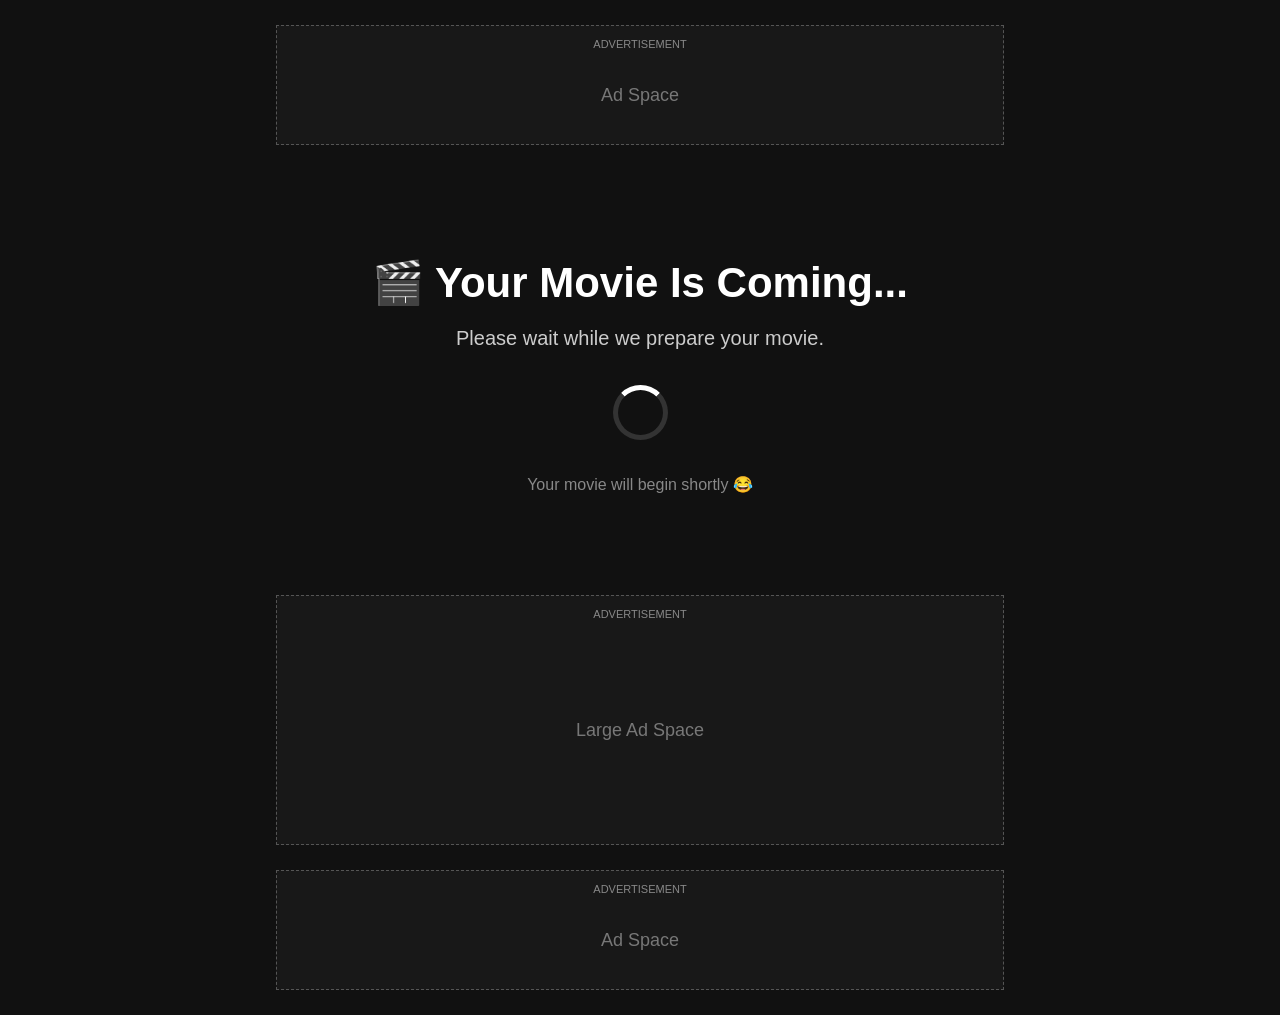
==== templates/index.html @ 4d14a94b "Initial Ad Learning Site" ====
<!DOCTYPE html>
<html lang="en">
<head>
    <meta charset="UTF-8">
    <meta name="viewport" content="width=device-width, initial-scale=1.0">

    <title>Movie Loading...</title>

    <link rel="stylesheet" href="/static/style.css">
</head>

<body>

    <!-- TOP AD -->
    <div class="ad-box">
        <span>ADVERTISEMENT</span>
        <div class="ad-placeholder">Ad Space</div>
    </div>

    <main>

        <h1>🎬 Your Movie Is Coming...</h1>

        <p class="message">
            Please wait while we prepare your movie.
        </p>

        <div class="loader"></div>

        <p class="small">
            Your movie will begin shortly 😂
        </p>

    </main>

    <!-- MIDDLE AD -->
    <div class="ad-box large">
        <span>ADVERTISEMENT</span>
        <div class="ad-placeholder">Large Ad Space</div>
    </div>

    <!-- BOTTOM AD -->
    <div class="ad-box">
        <span>ADVERTISEMENT</span>
        <div class="ad-placeholder">Ad Space</div>
    </div>

</body>
</html>
---- static/style.css ----
* {
    box-sizing: border-box;
}

body {
    margin: 0;
    font-family: Arial, sans-serif;
    background: #111;
    color: white;
    text-align: center;
}

.ad-box {
    width: min(728px, 90%);
    min-height: 120px;
    margin: 25px auto;
    padding: 12px;

    border: 1px dashed #555;
    background: #181818;
}

.ad-box.large {
    min-height: 250px;
}

.ad-box span {
    display: block;
    font-size: 11px;
    color: #888;
    margin-bottom: 10px;
}

.ad-placeholder {
    display: flex;
    align-items: center;
    justify-content: center;

    min-height: 70px;

    color: #777;
    font-size: 18px;
}

.large .ad-placeholder {
    min-height: 200px;
}

main {
    padding: 60px 20px;
}

h1 {
    font-size: 42px;
    margin-bottom: 20px;
}

.message {
    font-size: 20px;
    color: #ccc;
}

.small {
    color: #888;
}

.loader {
    width: 55px;
    height: 55px;

    margin: 35px auto;

    border: 5px solid #333;
    border-top: 5px solid white;

    border-radius: 50%;

    animation: spin 1s linear infinite;
}

@keyframes spin {
    to {
        transform: rotate(360deg);
    }
}
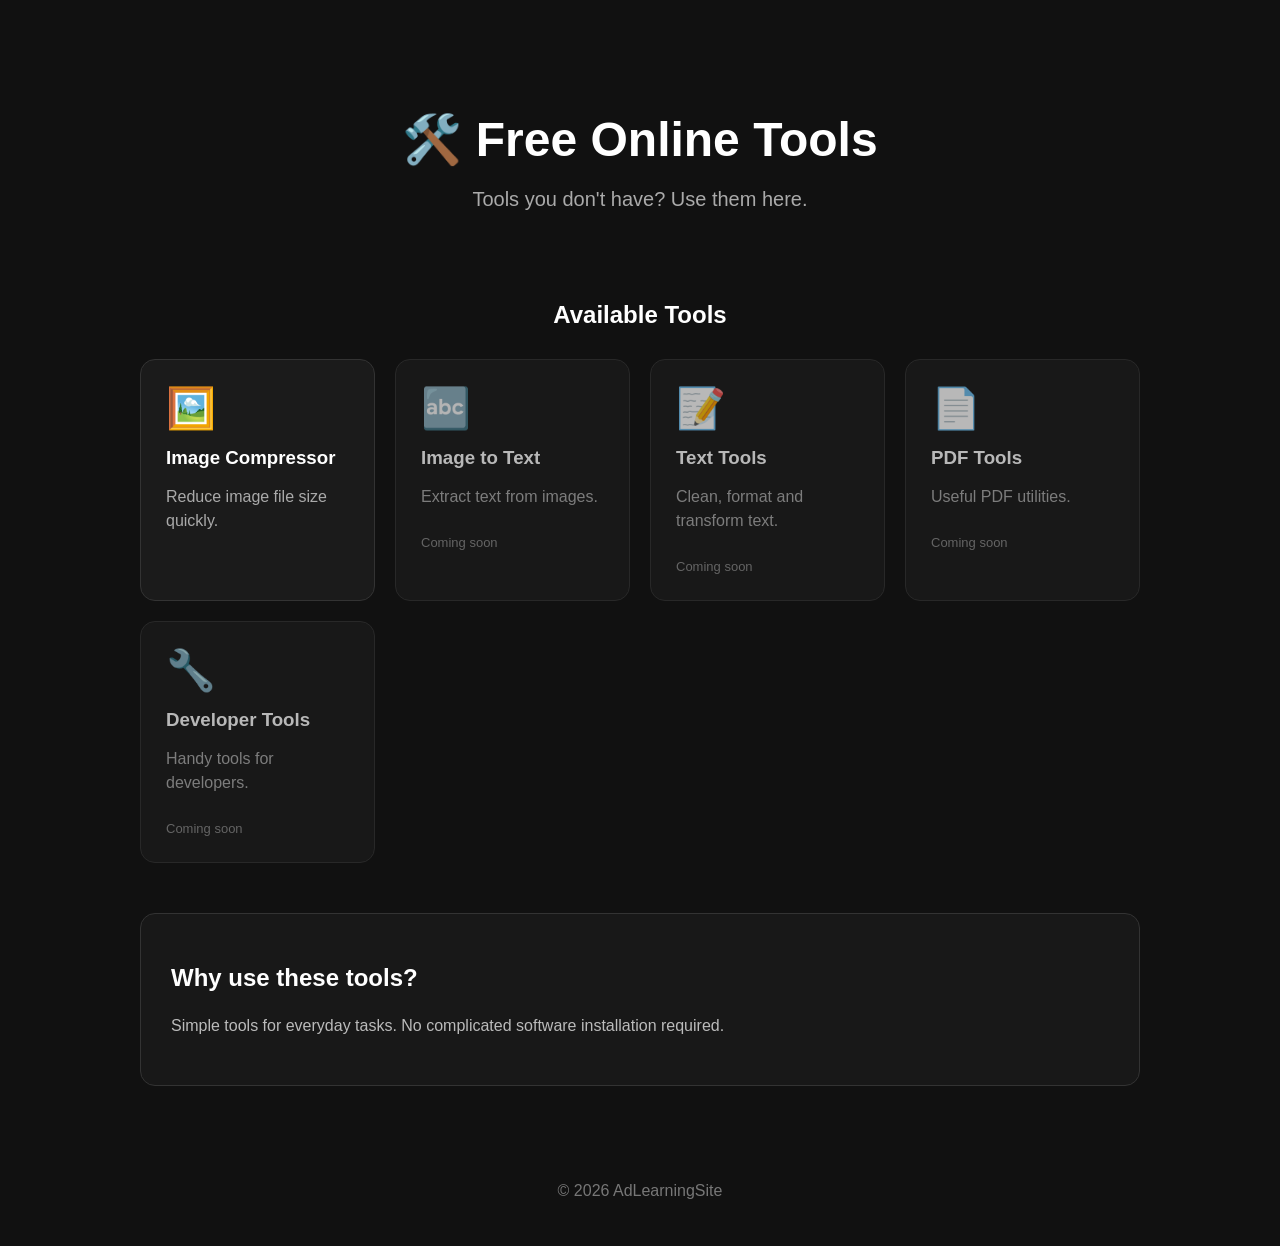
==== commit 86008b3d: "Add useful online tools homepage and image compressor" ====
--- a/templates/index.html
+++ b/templates/index.html
@@ -1,49 +1,139 @@
 <!DOCTYPE html>
 <html lang="en">
+
 <head>
+
     <meta charset="UTF-8">
     <meta name="viewport" content="width=device-width, initial-scale=1.0">
 
-    <title>Movie Loading...</title>
+    <title>AdLearningSite - Free Online Tools</title>
 
     <link rel="stylesheet" href="/static/style.css">
+
+    <!-- Google AdSense -->
+    <script async
+        src="https://pagead2.googlesyndication.com/pagead/js/adsbygoogle.js?client=ca-pub-5103140968395570"
+        crossorigin="anonymous"></script>
+
 </head>
 
 <body>
 
-    <!-- TOP AD -->
-    <div class="ad-box">
-        <span>ADVERTISEMENT</span>
-        <div class="ad-placeholder">Ad Space</div>
-    </div>
+    <header class="hero">
 
-    <main>
+        <h1>🛠️ Free Online Tools</h1>
 
-        <h1>🎬 Your Movie Is Coming...</h1>
-
-        <p class="message">
-            Please wait while we prepare your movie.
+        <p>
+            Tools you don't have? Use them here.
         </p>
 
-        <div class="loader"></div>
+    </header>
 
-        <p class="small">
-            Your movie will begin shortly 😂
-        </p>
+
+    <main class="container">
+
+        <h2>Available Tools</h2>
+
+
+        <div class="tools-grid">
+
+            <a href="/image-compressor" class="tool-card">
+
+                <div class="tool-icon">🖼️</div>
+
+                <h3>Image Compressor</h3>
+
+                <p>
+                    Reduce image file size quickly.
+                </p>
+
+            </a>
+
+
+            <div class="tool-card disabled">
+
+                <div class="tool-icon">🔤</div>
+
+                <h3>Image to Text</h3>
+
+                <p>
+                    Extract text from images.
+                </p>
+
+                <span>Coming soon</span>
+
+            </div>
+
+
+            <div class="tool-card disabled">
+
+                <div class="tool-icon">📝</div>
+
+                <h3>Text Tools</h3>
+
+                <p>
+                    Clean, format and transform text.
+                </p>
+
+                <span>Coming soon</span>
+
+            </div>
+
+
+            <div class="tool-card disabled">
+
+                <div class="tool-icon">📄</div>
+
+                <h3>PDF Tools</h3>
+
+                <p>
+                    Useful PDF utilities.
+                </p>
+
+                <span>Coming soon</span>
+
+            </div>
+
+
+            <div class="tool-card disabled">
+
+                <div class="tool-icon">🔧</div>
+
+                <h3>Developer Tools</h3>
+
+                <p>
+                    Handy tools for developers.
+                </p>
+
+                <span>Coming soon</span>
+
+            </div>
+
+        </div>
+
+
+        <section class="info">
+
+            <h2>Why use these tools?</h2>
+
+            <p>
+                Simple tools for everyday tasks.
+                No complicated software installation required.
+            </p>
+
+        </section>
 
     </main>
 
-    <!-- MIDDLE AD -->
-    <div class="ad-box large">
-        <span>ADVERTISEMENT</span>
-        <div class="ad-placeholder">Large Ad Space</div>
-    </div>
 
-    <!-- BOTTOM AD -->
-    <div class="ad-box">
-        <span>ADVERTISEMENT</span>
-        <div class="ad-placeholder">Ad Space</div>
-    </div>
+    <footer>
+
+        <p>
+            © 2026 AdLearningSite
+        </p>
+
+    </footer>
 
 </body>
+
 </html>
--- a/static/style.css
+++ b/static/style.css
@@ -2,84 +2,249 @@
     box-sizing: border-box;
 }
 
+
 body {
     margin: 0;
+
     font-family: Arial, sans-serif;
+
     background: #111;
     color: white;
-    text-align: center;
-}
-
-.ad-box {
-    width: min(728px, 90%);
-    min-height: 120px;
-    margin: 25px auto;
-    padding: 12px;
-
-    border: 1px dashed #555;
+}
+
+
+.hero {
+    text-align: center;
+
+    padding: 80px 20px 50px;
+}
+
+
+.hero h1 {
+    font-size: 48px;
+
+    margin-bottom: 15px;
+}
+
+
+.hero p {
+    font-size: 20px;
+
+    color: #aaa;
+}
+
+
+.container {
+    width: min(1000px, 90%);
+
+    margin: auto;
+}
+
+
+.container > h2 {
+    text-align: center;
+
+    margin-bottom: 30px;
+}
+
+
+.tools-grid {
+    display: grid;
+
+    grid-template-columns:
+        repeat(auto-fit, minmax(220px, 1fr));
+
+    gap: 20px;
+}
+
+
+.tool-card {
+    display: block;
+
+    padding: 25px;
+
+    min-height: 200px;
+
+    background: #1b1b1b;
+
+    border: 1px solid #333;
+
+    border-radius: 15px;
+
+    color: white;
+
+    text-decoration: none;
+
+    transition: transform 0.2s,
+                border-color 0.2s;
+}
+
+
+.tool-card:hover {
+    transform: translateY(-4px);
+
+    border-color: #777;
+}
+
+
+.tool-icon {
+    font-size: 40px;
+
+    margin-bottom: 15px;
+}
+
+
+.tool-card h3 {
+    margin: 10px 0;
+}
+
+
+.tool-card p {
+    color: #aaa;
+
+    line-height: 1.5;
+}
+
+
+.tool-card span {
+    display: inline-block;
+
+    margin-top: 10px;
+
+    font-size: 13px;
+
+    color: #888;
+}
+
+
+.disabled {
+    opacity: 0.7;
+}
+
+
+.info {
+    margin: 50px 0;
+
+    padding: 30px;
+
     background: #181818;
-}
-
-.ad-box.large {
-    min-height: 250px;
-}
-
-.ad-box span {
+
+    border-radius: 15px;
+
+    border: 1px solid #333;
+}
+
+
+.info p,
+.info li {
+    color: #bbb;
+
+    line-height: 1.7;
+}
+
+
+footer {
+    text-align: center;
+
+    padding: 30px;
+
+    color: #777;
+}
+
+
+.tool-page {
+    width: min(800px, 90%);
+
+    margin: 60px auto;
+}
+
+
+.back {
+    color: #aaa;
+
+    text-decoration: none;
+}
+
+
+.back:hover {
+    color: white;
+}
+
+
+.tool-page h1 {
+    font-size: 42px;
+
+    margin-top: 40px;
+}
+
+
+.tool-page > p {
+    color: #aaa;
+
+    font-size: 18px;
+}
+
+
+.upload-box {
+    margin-top: 40px;
+
+    padding: 40px;
+
+    background: #1b1b1b;
+
+    border: 1px solid #333;
+
+    border-radius: 15px;
+
+    text-align: center;
+}
+
+
+.upload-box label {
     display: block;
-    font-size: 11px;
-    color: #888;
-    margin-bottom: 10px;
-}
-
-.ad-placeholder {
-    display: flex;
-    align-items: center;
-    justify-content: center;
-
-    min-height: 70px;
-
-    color: #777;
-    font-size: 18px;
-}
-
-.large .ad-placeholder {
-    min-height: 200px;
-}
-
-main {
-    padding: 60px 20px;
-}
-
-h1 {
-    font-size: 42px;
+
     margin-bottom: 20px;
-}
-
-.message {
+
     font-size: 20px;
-    color: #ccc;
-}
-
-.small {
-    color: #888;
-}
-
-.loader {
-    width: 55px;
-    height: 55px;
-
-    margin: 35px auto;
-
-    border: 5px solid #333;
-    border-top: 5px solid white;
-
-    border-radius: 50%;
-
-    animation: spin 1s linear infinite;
-}
-
-@keyframes spin {
-    to {
-        transform: rotate(360deg);
-    }
+}
+
+
+.upload-box input {
+    display: block;
+
+    width: 100%;
+
+    margin-bottom: 25px;
+
+    padding: 15px;
+
+    background: #111;
+
+    color: white;
+
+    border: 1px solid #444;
+
+    border-radius: 8px;
+}
+
+
+button {
+    padding: 13px 25px;
+
+    border: none;
+
+    border-radius: 8px;
+
+    background: white;
+
+    color: black;
+
+    font-size: 16px;
+
+    cursor: pointer;
+}
+
+
+button:hover {
+    opacity: 0.85;
 }
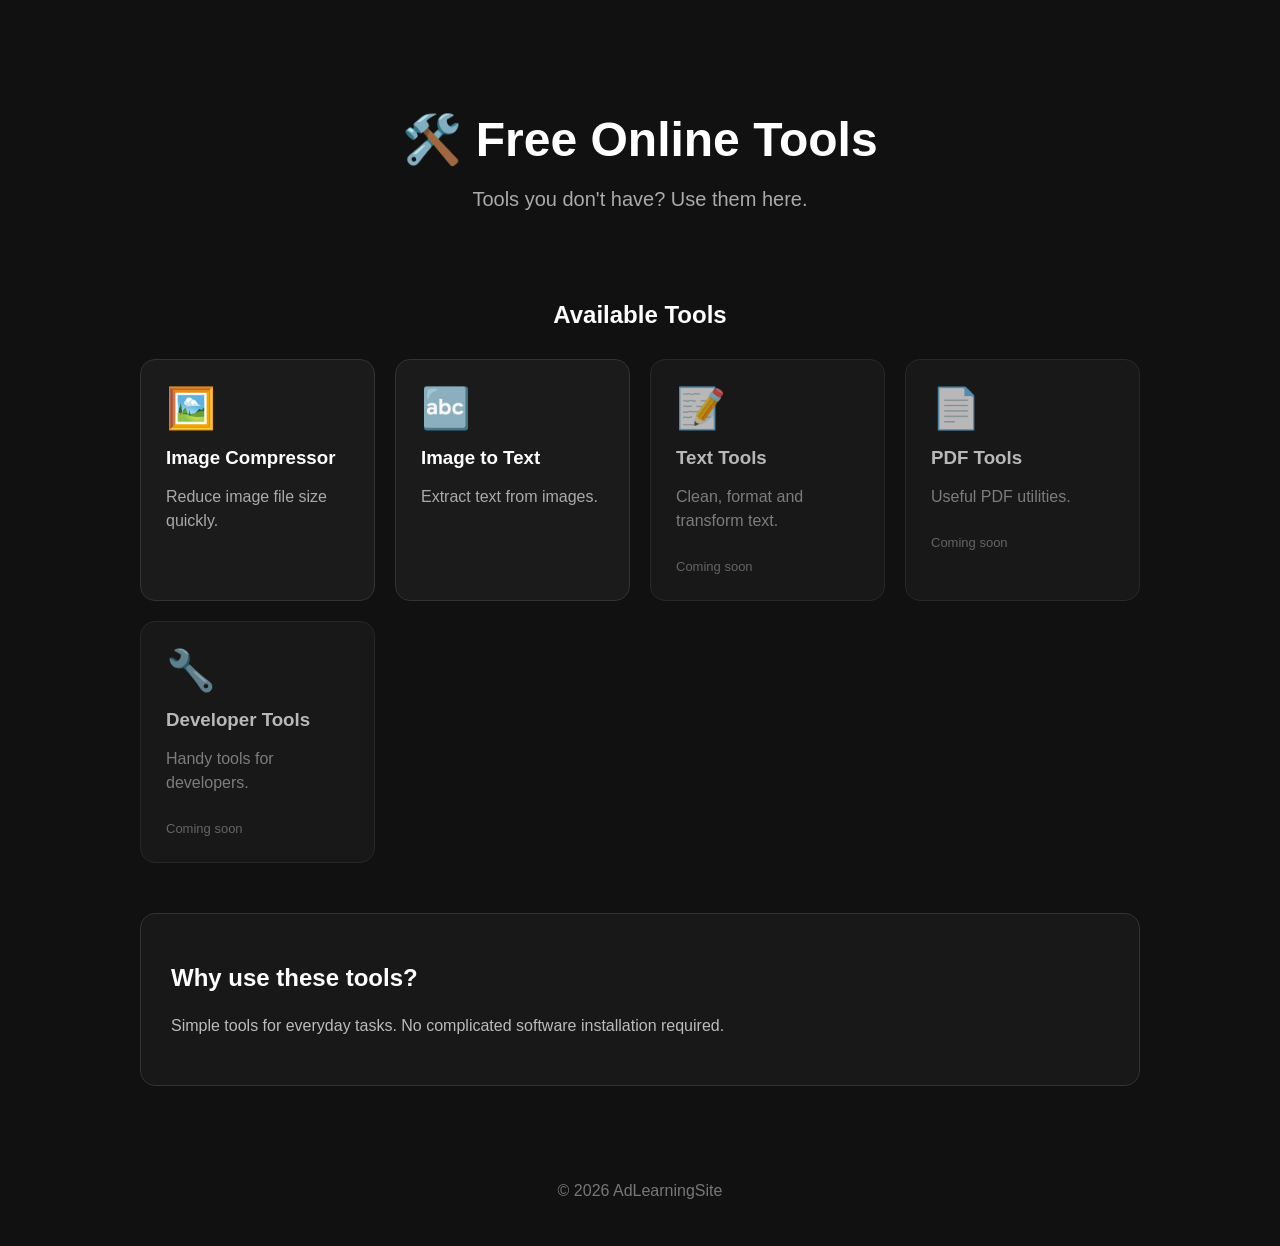
==== commit 8521203c: "Add image to text OCR tool" ====
--- a/templates/index.html
+++ b/templates/index.html
@@ -50,7 +50,7 @@
             </a>
 
 
-            <div class="tool-card disabled">
+            <a href="/image-to-text" class="tool-card">
 
                 <div class="tool-icon">🔤</div>
 
@@ -60,9 +60,7 @@
                     Extract text from images.
                 </p>
 
-                <span>Coming soon</span>
-
-            </div>
+            </a>
 
 
             <div class="tool-card disabled">
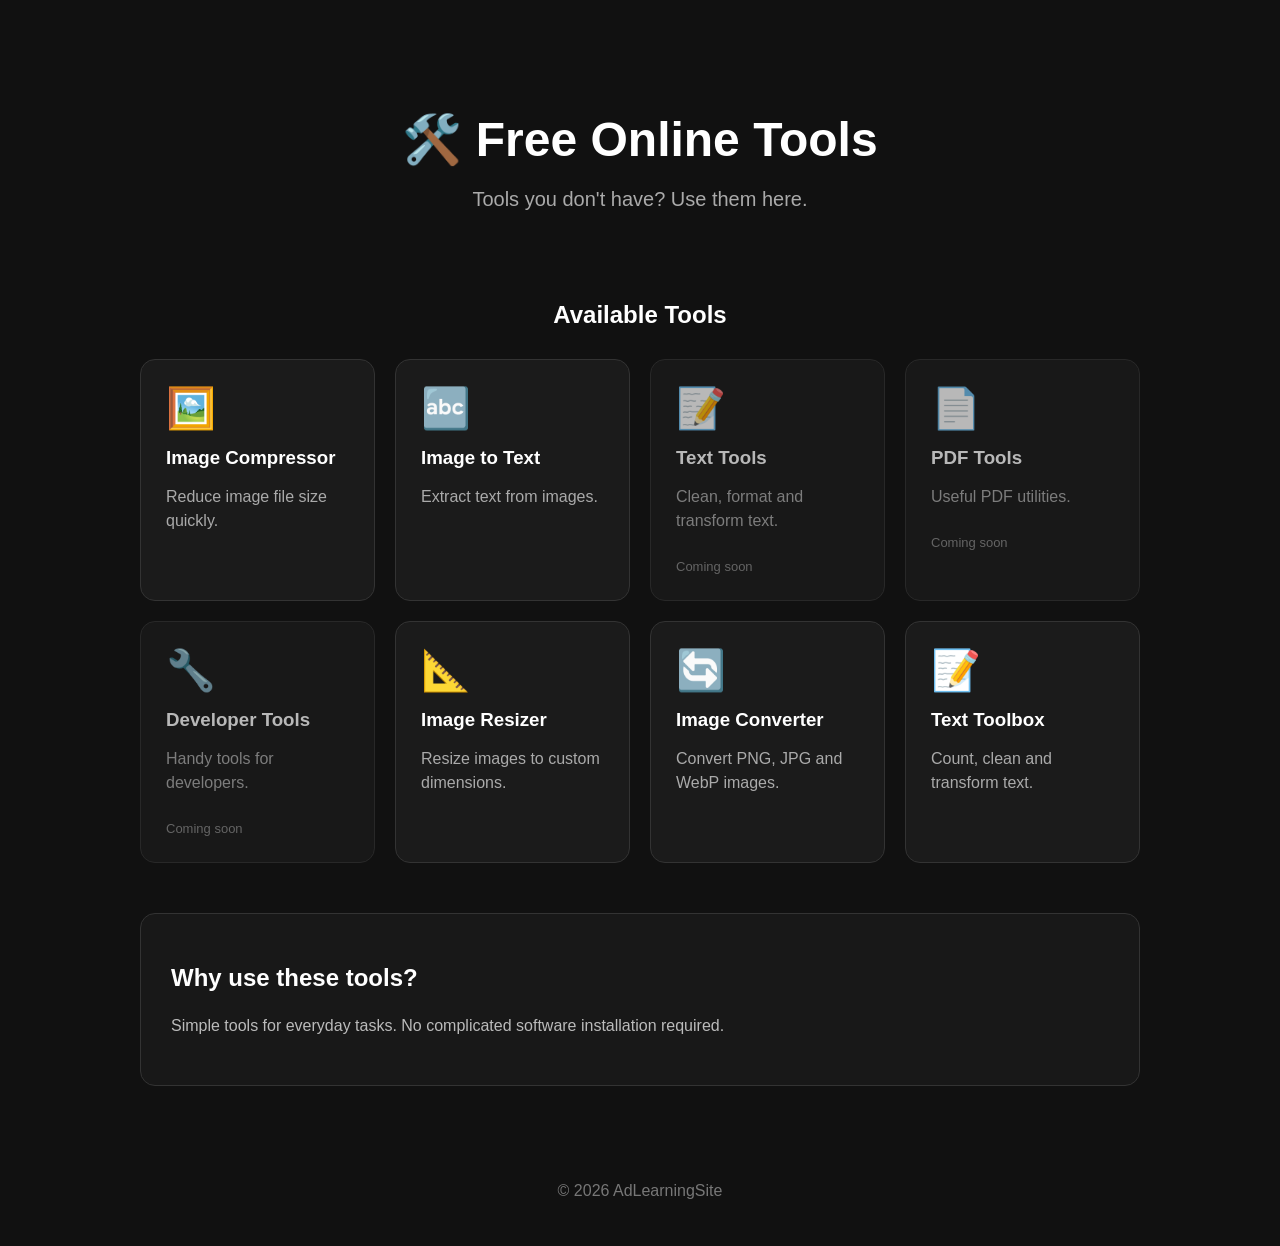
==== commit 8655021f: "Add text toolbox" ====
--- a/templates/index.html
+++ b/templates/index.html
@@ -107,6 +107,42 @@
 
             </div>
 
+            <a href="/image-resizer" class="tool-card">
+
+                <div class="tool-icon">📐</div>
+
+                <h3>Image Resizer</h3>
+
+                <p>
+                    Resize images to custom dimensions.
+                </p>
+
+            </a>
+
+            <a href="/image-converter" class="tool-card">
+
+                <div class="tool-icon">🔄</div>
+
+                <h3>Image Converter</h3>
+
+                <p>
+                    Convert PNG, JPG and WebP images.
+                </p>
+
+            </a>
+
+            <a href="/text-tools" class="tool-card">
+
+                <div class="tool-icon">📝</div>
+
+                <h3>Text Toolbox</h3>
+
+                <p>
+                    Count, clean and transform text.
+                </p>
+
+            </a>
+
         </div>
 
 
--- a/static/style.css
+++ b/static/style.css
@@ -247,4 +247,96 @@
 
 button:hover {
     opacity: 0.85;
+}
+
+.text-tool-box {
+    margin-top: 40px;
+
+    padding: 30px;
+
+    background: #1b1b1b;
+
+    border: 1px solid #333;
+
+    border-radius: 15px;
+}
+
+
+.text-tool-box textarea {
+    width: 100%;
+
+    min-height: 300px;
+
+    resize: vertical;
+
+    padding: 18px;
+
+    background: #111;
+
+    color: white;
+
+    border: 1px solid #444;
+
+    border-radius: 10px;
+
+    font-family: Arial, sans-serif;
+
+    font-size: 16px;
+
+    line-height: 1.6;
+}
+
+
+.text-stats {
+    display: grid;
+
+    grid-template-columns:
+        repeat(3, 1fr);
+
+    gap: 15px;
+
+    margin: 20px 0;
+}
+
+
+.text-stats div {
+    padding: 18px;
+
+    background: #111;
+
+    border: 1px solid #333;
+
+    border-radius: 10px;
+
+    text-align: center;
+}
+
+
+.text-stats strong {
+    display: block;
+
+    font-size: 28px;
+
+    margin-bottom: 5px;
+}
+
+
+.text-stats span {
+    color: #888;
+
+    font-size: 13px;
+}
+
+
+.text-buttons {
+    display: flex;
+
+    flex-wrap: wrap;
+
+    gap: 10px;
+}
+
+
+.text-buttons button {
+    flex: 1 1 180px;
 }
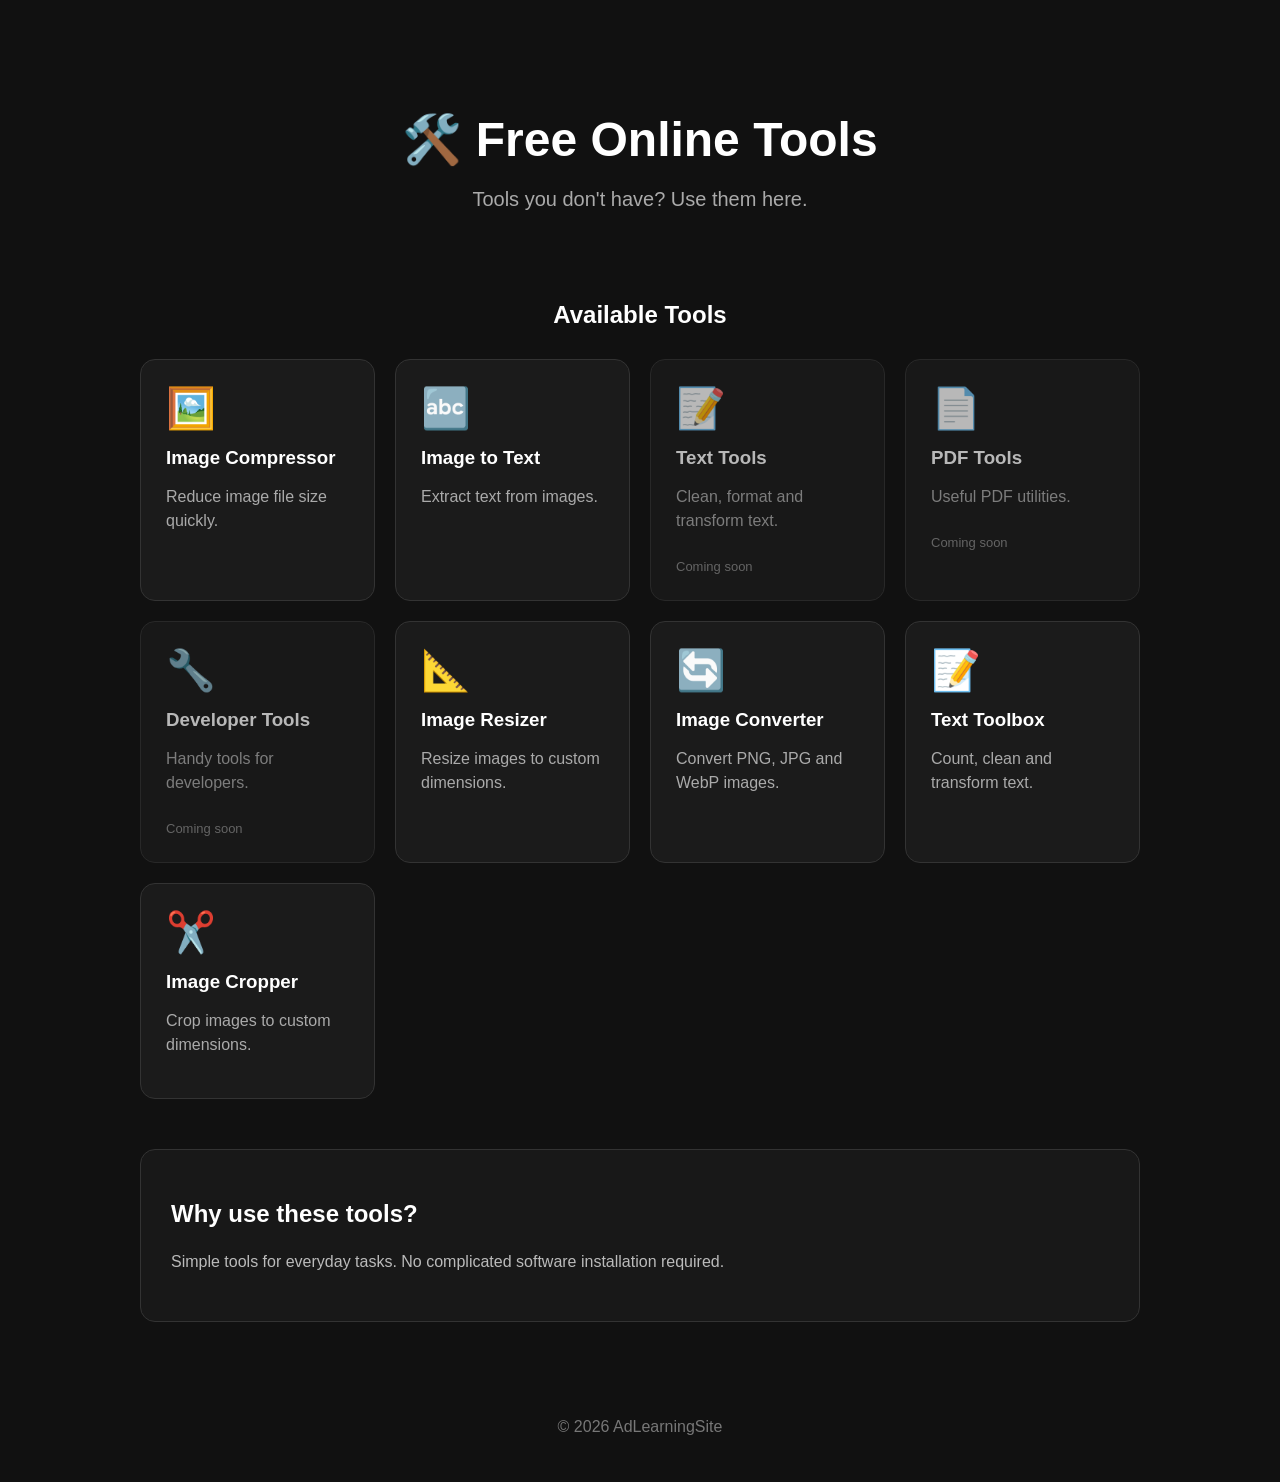
==== commit 06249526: "Add Google Analytics tracking" ====
--- a/templates/index.html
+++ b/templates/index.html
@@ -2,6 +2,17 @@
 <html lang="en">
 
 <head>
+
+
+    <!-- Google Analytics -->
+    <script async src="https://www.googletagmanager.com/gtag/js?id=G-2JYZKPE303"></script>
+    <script>
+        window.dataLayer = window.dataLayer || [];
+        function gtag(){dataLayer.push(arguments);}
+        gtag('js', new Date());
+
+        gtag('config', 'G-2JYZKPE303');
+    </script>	
 
     <meta charset="UTF-8">
     <meta name="viewport" content="width=device-width, initial-scale=1.0">
@@ -143,6 +154,12 @@
 
             </a>
 
+            <a href="/image-cropper" class="tool-card">
+                <div class="tool-icon">✂️</div>
+                <h3>Image Cropper</h3>
+                <p>Crop images to custom dimensions.</p>
+            </a>
+
         </div>
 
 
